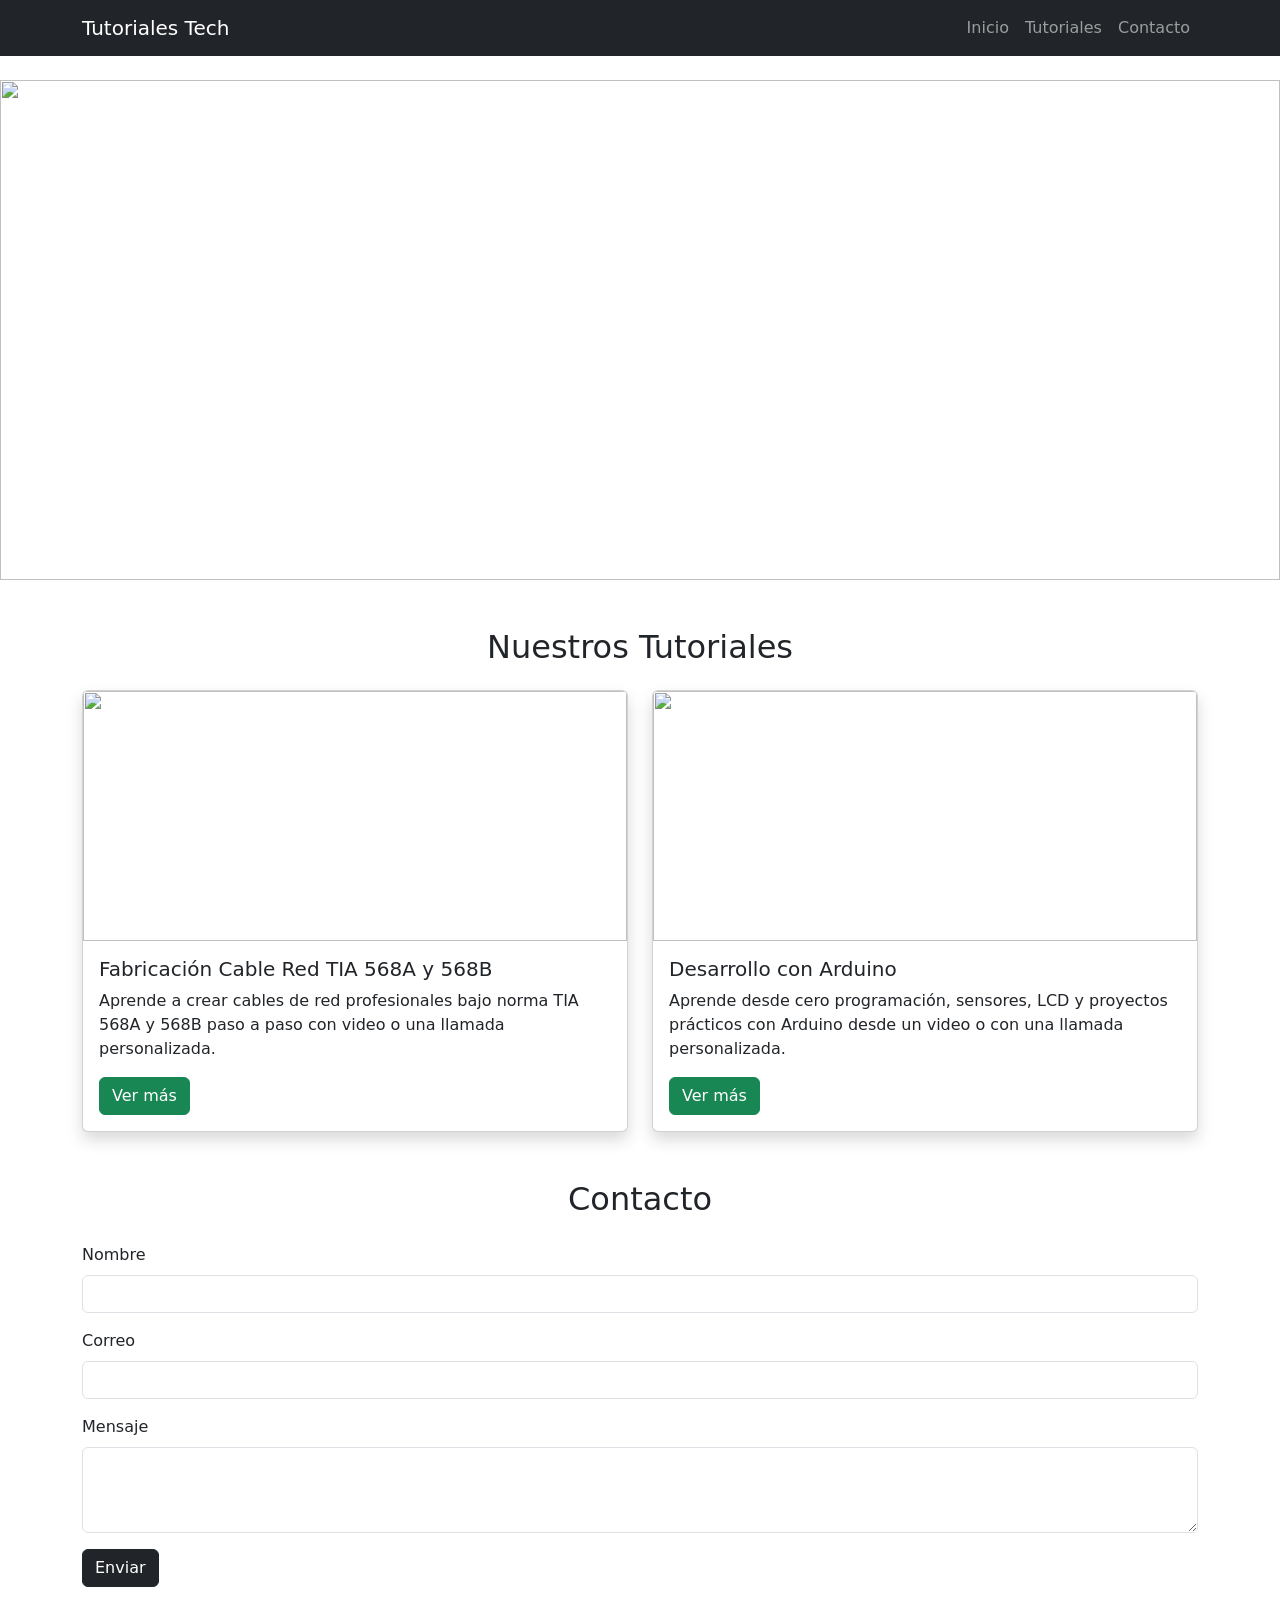
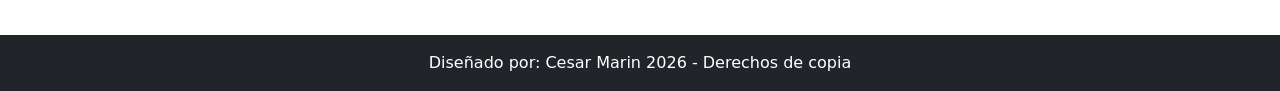
==== Index.html @ 675e971d "first commit" ====
<!DOCTYPE html>
<html lang="es">
<head>
    <meta charset="UTF-8">
    <title>Tutoriales de Redes y Arduino</title>
    <meta name="viewport" content="width=device-width, initial-scale=1">

    <!-- Bootstrap 5.3 -->
    <link href="https://cdn.jsdelivr.net/npm/bootstrap@5.3.2/dist/css/bootstrap.min.css" rel="stylesheet">
    <link rel="stylesheet" href="css/estilos.css">
</head>
<body>

<!-- NAVBAR -->
<nav class="navbar navbar-expand-lg navbar-dark bg-dark fixed-top">
  <div class="container">
    <a class="navbar-brand" href="#">Tutoriales Tech</a>
    <button class="navbar-toggler" type="button" data-bs-toggle="collapse" data-bs-target="#menu">
      <span class="navbar-toggler-icon"></span>
    </button>
    <div class="collapse navbar-collapse" id="menu">
      <ul class="navbar-nav ms-auto">
        <li class="nav-item"><a class="nav-link" href="#inicio">Inicio</a></li>
        <li class="nav-item"><a class="nav-link" href="#tutoriales">Tutoriales</a></li>
        <li class="nav-item"><a class="nav-link" href="#contacto">Contacto</a></li>
      </ul>
    </div>
  </div>
</nav>

<div style="margin-top:80px;"></div>

<!-- CARRUSEL -->
<section id="inicio">
<div id="carouselExample" class="carousel slide" data-bs-ride="carousel">
  <div class="carousel-inner">
    <div class="carousel-item active">
      <img src="https://images.unsplash.com/photo-1585079542156-2755d9c8a094" class="d-block w-100" style="height:500px; object-fit:cover;">
      <div class="carousel-caption">
        <h2>Aprende a crear cables de normativa TIA 568A y 568B</h2>
      </div>
    </div>
    <div class="carousel-item">
      <img src="https://images.unsplash.com/photo-1553406830-ef2513450d76" class="d-block w-100" style="height:500px; object-fit:cover;">
      <div class="carousel-caption">
        <h2>Domina Arduino desde Cero</h2>
      </div>
    </div>
  </div>
</div>
</section>

<!-- TUTORIALES -->
<section id="tutoriales" class="container my-5">
<h2 class="text-center mb-4">Nuestros Tutoriales</h2>
<div class="row g-4">

  <!-- CARD 1 -->
  <div class="col-md-6">
    <div class="card shadow">
      <img src="https://static.s123-cdn-static-c.com/uploads/2231863/2000_5ced7cbc63f55.png" 
      0 class="card-img-top" style="height:250px; object-fit:cover;">
      <div class="card-body">
        <h5 class="card-title">Fabricación Cable Red TIA 568A y 568B</h5>
        <p class="card-text">
          Aprende a crear cables de red profesionales bajo norma TIA 568A y 568B paso a paso con video o una llamada personalizada.
        </p>
        <a href="detalle-cableado.html" class="btn btn-success">Ver más</a>
      </div>
    </div>
  </div>

  <!-- CARD 2 -->
  <div class="col-md-6">
    <div class="card shadow">
      <img src="https://csg.us-east-1.prd.tinkercad.com/things/lfoPU4iuHt8/t725.png?rev=1707135357049000000&s=&v=1&type=circuits" 
      0 class="card-img-top" style="height:250px; object-fit:cover;">
      <div class="card-body">
        <h5 class="card-title">Desarrollo con Arduino</h5>
        <p class="card-text">
          Aprende desde cero programación, sensores, LCD y proyectos prácticos con Arduino desde un video o con una llamada personalizada.
        </p>
        <a href="detalle-arduino.html" class="btn btn-success">Ver más</a>
      </div>
    </div>
  </div>

</div>
</section>

<!-- CONTACTO -->
<section id="contacto" class="container my-5">
<h2 class="text-center mb-4">Contacto</h2>

<form>
  <div class="mb-3">
    <label class="form-label">Nombre</label>
    <input type="text" class="form-control" required>
  </div>

  <div class="mb-3">
    <label class="form-label">Correo</label>
    <input type="email" class="form-control" required>
  </div>

  <div class="mb-3">
    <label class="form-label">Mensaje</label>
    <textarea class="form-control" rows="3" required></textarea>
  </div>

  <button type="submit" class="btn btn-dark">Enviar</button>
</form>
</section>

<!-- FOOTER -->
<footer class="bg-dark text-white text-center p-3">
  Diseñado por: Cesar Marin 2026 - Derechos de copia
</footer>

<script src="https://cdn.jsdelivr.net/npm/bootstrap@5.3.2/dist/js/bootstrap.bundle.min.js"></script>
</body>
</html>
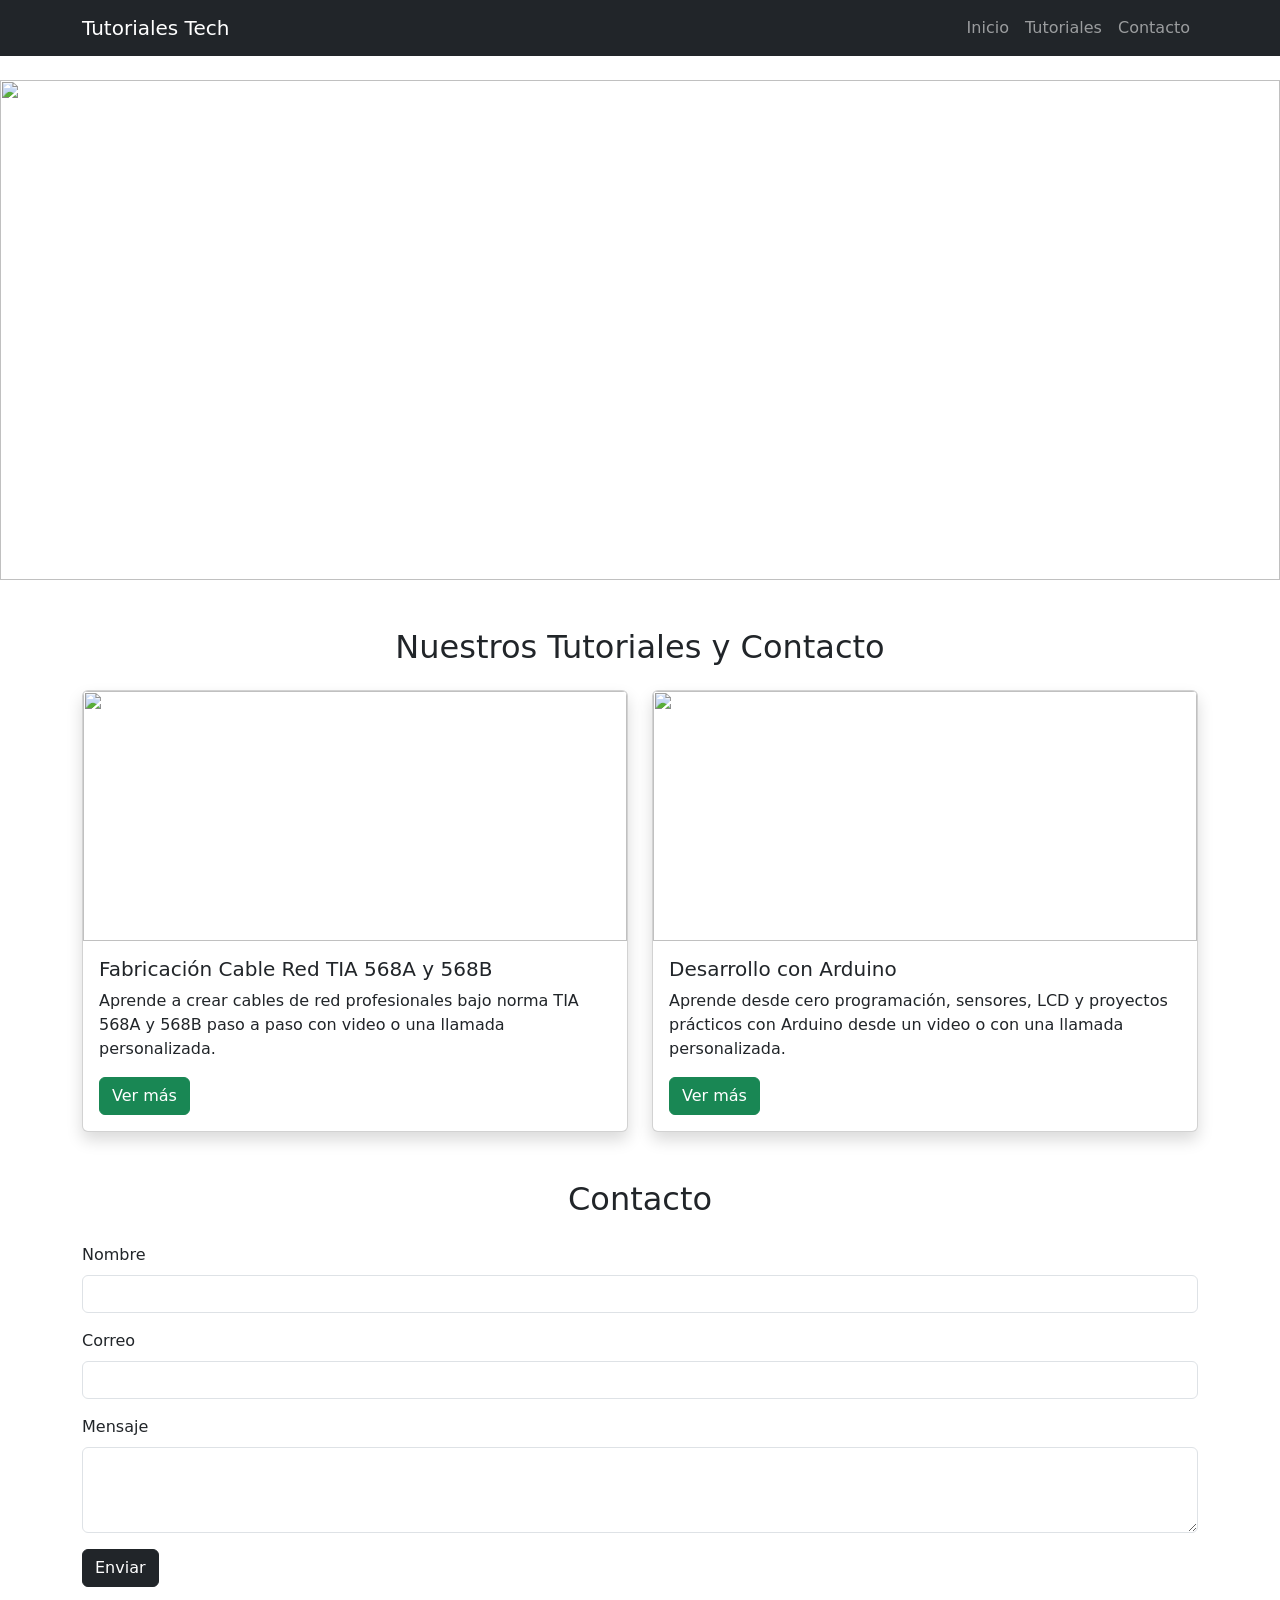
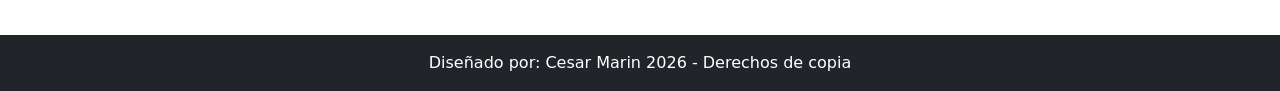
==== commit 4aa3d20f: "actualizacion" ====
--- a/Index.html
+++ b/Index.html
@@ -52,7 +52,7 @@
 
 <!-- TUTORIALES -->
 <section id="tutoriales" class="container my-5">
-<h2 class="text-center mb-4">Nuestros Tutoriales</h2>
+<h2 class="text-center mb-4">Nuestros Tutoriales y Contacto</h2>
 <div class="row g-4">
 
   <!-- CARD 1 -->
